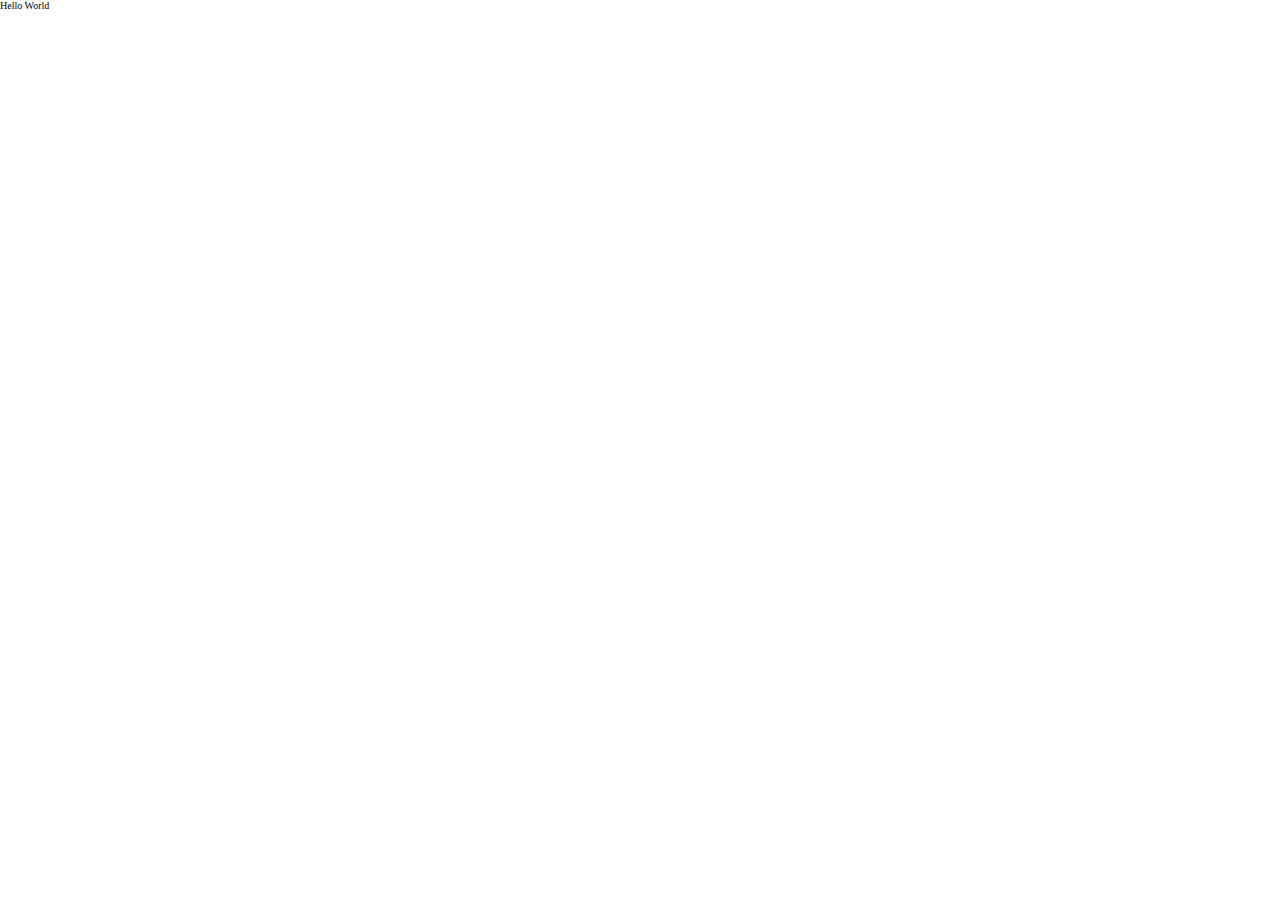
==== quiz-app/index.html @ acc41876 "quiz app data" ====
<!DOCTYPE html>
<html lang="en">
  <head>
    <meta charset="UTF-8" />
    <meta
      name="viewport"
      content="width=device-width, initial-scale=1.0"
    />
    <title>Title</title>
    <link rel="stylesheet" href="styles.css" />
    <script defer src="app.js"></script>
  </head>
  <body>
    Hello World
  </body>
</html>
---- quiz-app/styles.css ----
* {
  margin: 0;
  padding: 0;
  box-sizing: border-box;
}

html {
  font-size: 62.5%;
}
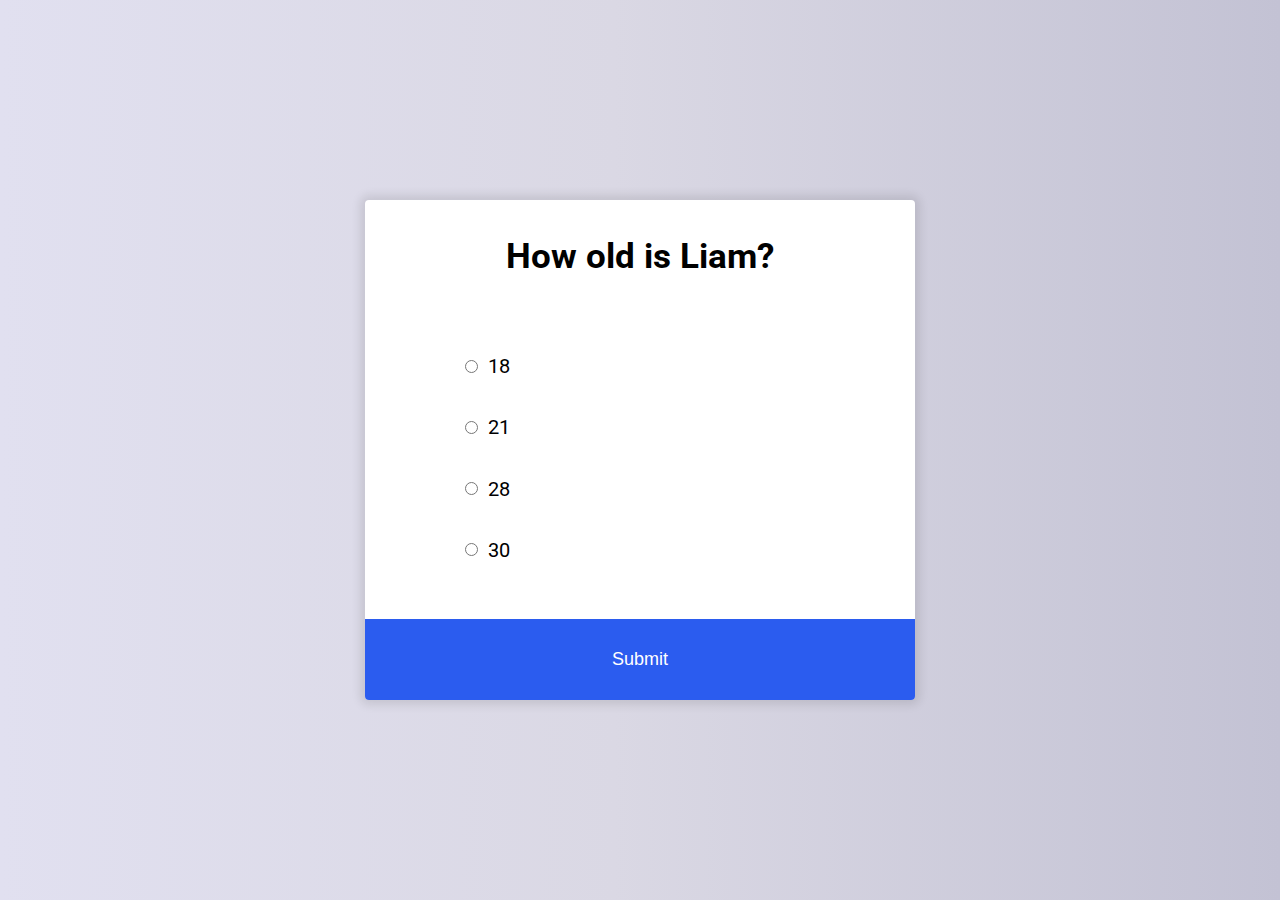
==== commit af9f5527: "basic quiz app" ====
--- a/quiz-app/index.html
+++ b/quiz-app/index.html
@@ -7,10 +7,38 @@
       content="width=device-width, initial-scale=1.0"
     />
     <title>Title</title>
+    <link
+      href="https://fonts.googleapis.com/css2?family=Roboto:wght@300;400&display=swap"
+      rel="stylesheet"
+    />
     <link rel="stylesheet" href="styles.css" />
     <script defer src="app.js"></script>
   </head>
   <body>
-    Hello World
+    <div class="container">
+      <div class="quiz-container">
+        <h2 id="question" class="title">Question</h2>
+        <ul>
+          <li>
+            <input type="radio" class="answer" id="a" name="answer" />
+            <label id="option-a" for="a">Answer</label>
+          </li>
+          <li>
+            <input type="radio" class="answer" id="b" name="answer" />
+            <label id="option-b" for="b">Answer</label>
+          </li>
+          <li>
+            <input type="radio" class="answer" id="c" name="answer" />
+            <label id="option-c" for="c">Answer</label>
+          </li>
+          <li>
+            <input type="radio" class="answer" id="d" name="answer" />
+            <label id="option-d" d for="d">Answer</label>
+          </li>
+        </ul>
+
+        <button class="submit">Submit</button>
+      </div>
+    </div>
   </body>
 </html>
--- a/quiz-app/styles.css
+++ b/quiz-app/styles.css
@@ -7,3 +7,90 @@
 html {
   font-size: 62.5%;
 }
+
+body {
+  background: rgb(225, 224, 240);
+  background: linear-gradient(
+    90deg,
+    rgba(225, 224, 240, 1) 0%,
+    rgba(218, 216, 228, 1) 48%,
+    rgba(195, 194, 212, 1) 100%
+  );
+  font-family: 'Roboto', sans-serif;
+}
+
+.container {
+  min-height: 100vh;
+  display: flex;
+  justify-content: center;
+  align-items: center;
+}
+
+.quiz-container {
+  background: white;
+  width: 55rem;
+  height: 50rem;
+  display: flex;
+  flex-direction: column;
+  align-items: center;
+  box-shadow: 0 0 10px 5px rgba(0, 0, 0, 0.1);
+  border-radius: 4px;
+  max-width: 100%;
+  overflow: hidden;
+}
+
+.title {
+  padding: 2rem;
+  font-size: 3.5rem;
+  text-align: center;
+  margin-top: 1.6rem;
+}
+
+h1 {
+  margin-top: 40%;
+  font-size: 3rem;
+  height: 100%;
+}
+
+ul {
+  list-style: none;
+  margin: 2rem 0;
+  height: 100%;
+  display: flex;
+  flex-direction: column;
+  justify-content: space-evenly;
+  width: 100%;
+  padding: 0 10rem;
+}
+
+li {
+  display: flex;
+  font-size: 2rem;
+  align-items: center;
+}
+
+.answer {
+  cursor: pointer;
+}
+
+ul li label {
+  cursor: pointer;
+}
+
+label {
+  padding-left: 1rem;
+}
+
+button {
+  background: #2b5cef;
+  width: 100%;
+  padding: 3rem 0;
+  border: none;
+  color: white;
+  font-size: 1.8rem;
+  cursor: pointer;
+}
+
+button:hover {
+  background: #113bb8;
+}
